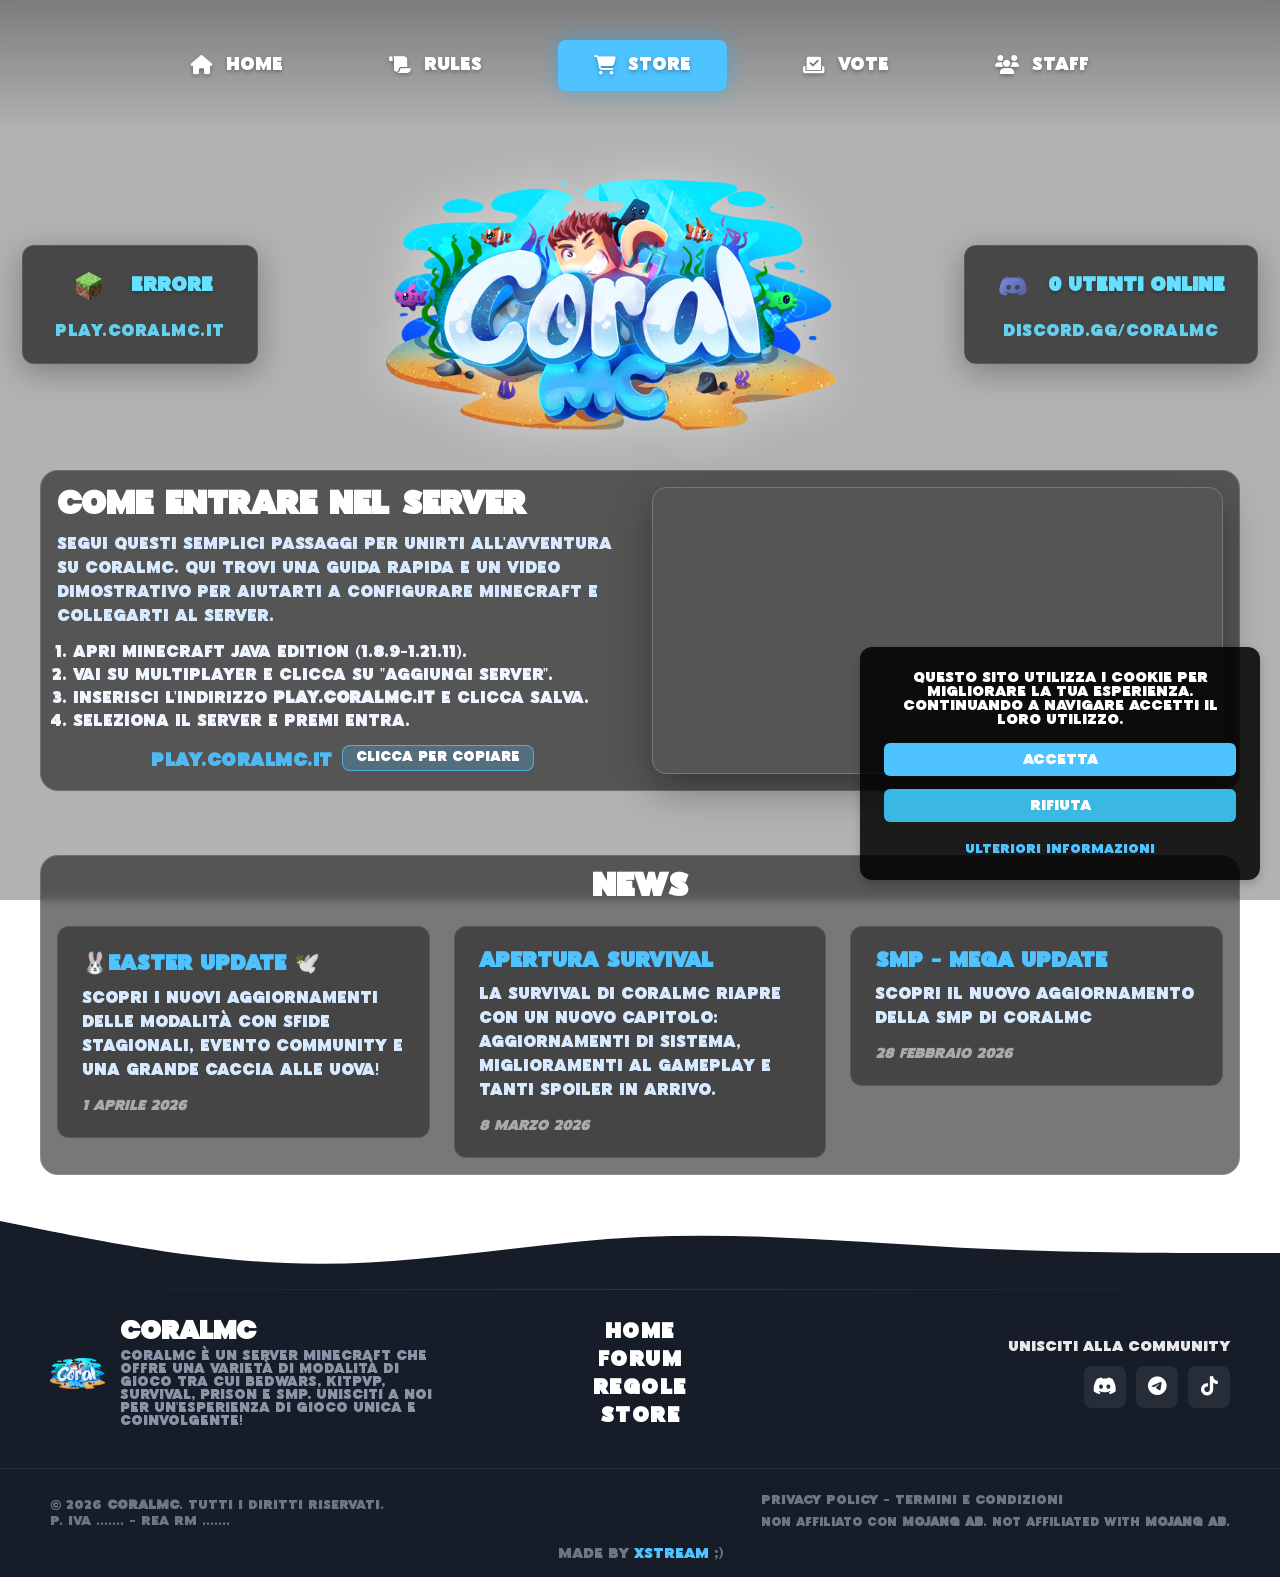
==== index.html @ ffd5bc24 "Commt" ====
<!DOCTYPE html>
<html lang="en">
<head>
    <meta charset="UTF-8">
    <meta name="viewport" content="width=device-width, initial-scale=1.0, maximum-scale=1.0, user-scalable=0, viewport-fit=cover">
    <link rel="icon" href="/img/logo.png">
    <title>CoralMC</title>
    <link rel="stylesheet" href="/css/style.css">
    <link rel="stylesheet" href="https://cdnjs.cloudflare.com/ajax/libs/font-awesome/6.5.1/css/all.min.css">
    <link rel="preload" href="/fonts/trends.ttf" as="font" type="font/ttf" crossorigin>
    <link rel="preload" href="/fonts/Trends.ttf" as="font" type="font/ttf" crossorigin>
</head>
<body>
    <div class="cookie-banner" id="cookie-banner">
        <p>Questo sito utilizza i cookie per migliorare la tua esperienza. Continuando a navigare accetti il loro utilizzo.</p>
        <div class="cookie-actions">
            <button id="accept-cookies">Accetta</button>
            <button id="reject-cookies">Rifiuta</button>
            <a href="https://www.iubenda.com/privacy-policy/20930642/cookie-policy?an=no&s_ck=false&newmarkup=yes&ifr=true&height=650&origin=https%3A%2F%2Fstore.coralmc.it%2F&topbar=0" id="more-info">Ulteriori informazioni</a>
        </div>
    </div>
    <div class="wrapper">
        <div class="main-content">
    <header>
        <nav class="navbar">
            <div class="nav-container">
                <a href="index.html" class="nav-item">
                    <i class="fas fa-home"></i>
                    Home
                </a>
                <a href="rules.html" class="nav-item">
                    <i class="fas fa-scroll"></i>
                    Rules
                </a>
                <a href="https://coralmc.it/it/store" class="nav-item store-button">
                    <i class="fas fa-shopping-cart"></i>
                    Store
                </a>
                <a href="vote.html" class="nav-item">
                    <i class="fas fa-vote-yea"></i>
                    Vote
                </a>
                <a href="staff.html" class="nav-item">
                    <i class="fas fa-users"></i>
                    Staff
                </a>
            </div>
            </nav>

            <div class="logo-container">
                <div class="counter-box minecraft">
                    <div class="counter-content">
                        <img src="/img/variations-to-the-minecraft-logo-v0-0dzqovtefeqd1-Photoroom.png" alt="Minecraft Icon" class="minecraft-icon">
                        <div>
                            <span class="counter-number" id="minecraft-users">0 Giocatori Online</span>
                        </div>
                    </div>
                    <span class="server-address">play.coralmc.it</span>
                </div>
                
                <img src="img/logo.png" alt="CoralMC Logo" class="main-logo">
                
                <div class="counter-box discord">
                    <div class="counter-content">
                        <img src="/img/discordicon.webp" alt="Discord Icon" class="discord-icon">
                        <div>
                            <span class="counter-number" id="discord-users">0 Utenti Online</span>
                        </div>
                    </div>
                    <span class="server-address">discord.gg/coralmc</span>
                </div>
            </div>

            <section class="howto-section">
                <div class="howto-container">
                    <div class="howto-text">
                        <h2>Come Entrare nel Server</h2>
                        <p>Segui questi semplici passaggi per unirti all'avventura su CoralMC. Qui trovi una guida rapida e un video dimostrativo per aiutarti a configurare Minecraft e collegarti al server.</p>
                        <ol>
                            <li>Apri Minecraft Java Edition (1.8.9-1.21.11).</li>
                            <li>Vai su Multiplayer e clicca su "Aggiungi server".</li>
                            <li>Inserisci l'indirizzo <strong>play.coralmc.it</strong> e clicca Salva.</li>
                          <li>Seleziona il server e premi Entra.</li>
                        </ol>
                        <div class="server-copy-wrap">
                            <span class="server-address">play.coralmc.it</span>
                            <button class="copy-btn" data-copy="play.coralmc.it">Clicca per copiare</button>
                        </div>
                    </div>
                    <div class="howto-video-wrap">
                        <video class="howto-video" autoplay muted loop playsinline poster="/img/video-thumbnail.jpg">
                            <source src="/video/coralmc-entrata.mkv" type="video/mp4">
                            Il tuo browser non supporta il video HTML5. 
                        </video>
                    </div>
                </div>
            </section>

            <section class="news-section">
                <div class="news-container">
                    <h2>News</h2>
                    <div class="news-grid">
                        <a href="news/update-pasqua.html" class="news-link">
                            <div class="news-item">
                                <h3>🐰Easter Update 🕊️</h3>
                                <p>Scopri i nuovi aggiornamenti delle modalità con sfide stagionali, evento community e una grande caccia alle uova!</p>
                                <span class="news-date">1 Aprile 2026</span>
                            </div>
                        </a>
                        <a href="news/update-survival.html" class="news-link">
                            <div class="news-item">
                                <h3>APERTURA SURVIVAL</h3>
                                <p>La Survival di CoralMC riapre con un nuovo capitolo: aggiornamenti di sistema, miglioramenti al gameplay e tanti spoiler in arrivo.</p>
                                <span class="news-date">8 Marzo 2026</span>
                            </div>
                        </a>
                        <a href="news/update-smp.html" class="news-link">
                            <div class="news-item">
                                <h3>SMP - MEGA UPDATE</h3>
                                <p>Scopri il nuovo aggiornamento della SMP di CoralMC</p>
                                <span class="news-date">28 Febbraio 2026</span>
                            </div>
                        </a>
                    </div>
                </div>
            </section>
        </div>
        
<footer class="footer">
    <div class="footer-wave-container">
        <svg xmlns="http://www.w3.org/2000/svg" viewBox="0 0 1440 120" preserveAspectRatio="none">
            <path d="M0,32L60,42.7C120,53,240,75,360,74.7C480,75,600,53,720,48C840,43,960,53,1080,58.7C1200,64,1320,64,1380,64L1440,64L1440,120L1380,120C1320,120,1200,120,1080,120C960,120,840,120,720,120C600,120,480,120,360,120C240,120,120,120,60,120L0,120Z" fill="#161d29"></path>
        </svg>
    </div>

    <div class="footer-content">
        <div class="footer-left">
            <div class="footer-brand">
                <img src="img/logo.png" alt="CoralMC Logo" class="footer-logo-img">
                <div class="brand-text">
                    <h2>CoralMC</h2>
                    <p> CoralMC è un server Minecraft che offre una varietà di modalità di gioco tra cui BedWars, KitPvP, Survival, Prison e SMP. Unisciti a noi per un'esperienza di gioco unica e coinvolgente!</p>
                </div>
            </div>
        </div>

        <div class="footer-center">
            <nav class="footer-nav">
                <a href="index.html">HOME</a>
                <a href="https://www.coralmc.it/forum/index.php">FORUM</a>
                <a href="rules.html">REGOLE</a>
                <a href="https://coralmc.it/it/store">STORE</a>
            </nav>
        </div>

        <div class="footer-right">
            <p class="community-title">Unisciti alla community</p>
            <div class="social-icons">
                <a href="https://discord.gg/coralmc" class="social-btn"><i class="fab fa-discord"></i></a>
                <a href="#" class="social-btn"><i class="fab fa-telegram-plane"></i></a>
                <a href="https://www.tiktok.com/@coralmc.it" class="social-btn"><i class="fab fa-tiktok"></i></a>
            </div>
        </div>
    </div>

    <div class="footer-bottom-bar">
        <div class="bottom-left">
            <p>© 2026 <strong>CoralMC</strong>. Tutti i diritti riservati.</p>
            <p class="p-iva">P. IVA ....... - REA RM .......</p>
        </div>
        <div class="bottom-right">
            <div class="legal-links">
                <a href="https://www.iubenda.com/privacy-policy/20930642/cookie-policy?an=no&s_ck=false&newmarkup=yes&ifr=true&height=650&origin=https%3A%2F%2Fstore.coralmc.it%2F&topbar=0">Privacy Policy</a> - <a href="https://coralmc.it/it/store/tos">Termini e Condizioni</a>
            </div>
            <p class="mojang-disclaimer">Non affiliato con <strong>Mojang AB</strong>. Not affiliated with <strong>Mojang AB</strong>.</p>
        </div>
    </div>

    <div class="made-by">
        <p>Made By <a href="https://xstream0.github.io/" target="_blank" style="color: #4fc3ff; text-decoration: none;">Xstream</a> ;)</p>
    </div>
</footer>
    </div>
</body>
<script src="js/index.js"></script>
</html>
---- css/style.css ----
@font-face {
    font-family: 'Trends';
    src: url('/fonts/trends.ttf') format('truetype'),
         url('/fonts/Trends.ttf') format('truetype');
    font-display: swap;
    font-weight: normal;
    font-style: normal;
}

* {
    margin: 0;
    padding: 0;
    box-sizing: border-box;
    font-family: 'Trends', Arial, sans-serif;
    -webkit-font-smoothing: antialiased;
}

body {
    background: none;
    color: white;
    min-height: 100vh;
    display: flex;
    flex-direction: column;
    overflow-x: hidden;
    position: relative;
}

body::before {
    content: '';
    position: fixed;
    top: 0;
    left: 0;
    width: 100%;
    height: 100%;
    background: url('../img/Sfondo.png') no-repeat center center;
    background-size: cover;
    z-index: -2;
}

.wrapper {
    min-height: 100vh;
    display: flex;
    flex-direction: column;
    position: relative;
    z-index: 1;
}

.wrapper::before {
    content: '';
    position: fixed;
    top: 0;
    left: 0;
    width: 100%;
    height: 100%;
    background: rgba(0, 0, 0, 0.3);
    backdrop-filter: blur(3px);
    z-index: -1;
}

.main-content {
    flex: 1;
}

.navbar {
    display: flex;
    justify-content: center;
    padding: 2.5rem;
    background: linear-gradient(to bottom, rgba(0,0,0,0.3), transparent);
    backdrop-filter: blur(5px);
}

.nav-container {
    display: flex;
    gap: 3rem;
    align-items: center;
}

.nav-item {
    color: white;
    text-decoration: none;
    display: flex;
    align-items: center;
    gap: 0.8rem;
    padding: 1rem 1.8rem;
    border-radius: 8px;
    transition: all 0.3s cubic-bezier(0.4, 0, 0.2, 1);
    font-size: 1.1rem;
    text-shadow: 0 2px 4px rgba(0,0,0,0.3);
}

.nav-item i {
    font-size: 1.2rem;
}

.nav-item:hover {
    background-color: rgba(79, 195, 255, 0.25);
}

.store-button {
    background-color: #4fc3ff;
    box-shadow: 0 0 20px rgba(25, 170, 230, 0.5);
    padding: 1rem 2.2rem;
    position: relative;
    overflow: hidden;
}

.store-button::after {
    content: '';
    position: absolute;
    top: -50%;
    left: -50%;
    width: 200%;
    height: 200%;
    background: linear-gradient(
        45deg,
        transparent,
        rgba(255,255,255,0.1),
        transparent
    );
    transform: rotate(45deg);
    transition: 0.5s;
    opacity: 0;
}

.store-button:hover::after {
    opacity: 1;
    transform: rotate(45deg) translate(50%, 50%);
}

.logo-container {
    display: flex;
    justify-content: center;
    align-items: center;
    gap: 8rem;
    margin: 3rem 0 1rem 0;
}

.howto-section {
    margin: 2.5rem auto 4rem auto;
    max-width: 1200px;
    padding: 1rem;
    background: rgba(10, 10, 10, 0.55);
    border: 1px solid rgba(255,255,255,0.15);
    border-radius: 18px;
    backdrop-filter: blur(5px);
}

.howto-container {
    display: grid;
    grid-template-columns: 1fr 1fr;
    gap: 1.5rem;
    align-items: center;
}

.howto-text h2 {
    font-size: 2rem;
    margin-bottom: 0.8rem;
}

.howto-text p {
    margin-bottom: 1rem;
    color: #d7eaff;
    line-height: 1.5;
}

.howto-text ol {
    margin-left: 1rem;
    margin-bottom: 1rem;
    color: #f0f6ff;
}

.howto-text ol li {
    margin-bottom: 0.5rem;
}

.howto-text .server-address {
    display: inline-block;
    margin-top: 0.5rem;
    font-size: 1.1rem;
    color: #4fc3ff;
    font-weight: 700;
}

.howto-video-wrap {
    position: relative;
    width: 100%;
    border-radius: 14px;
    overflow: hidden;
    border: 1px solid rgba(255,255,255,0.2);
    box-shadow: 0 15px 40px rgba(0,0,0,0.35);
}

.howto-video {
    width: 100%;
    height: auto;
    display: block;
}

@media (max-width: 1100px) {
    .howto-container {
        grid-template-columns: 1fr;
    }

    .logo-container {
        flex-direction: column;
        gap: 2rem;
    }
}

.news-section {
    margin: 2.5rem auto 4rem auto;
    max-width: 1200px;
    padding: 1rem;
    background: rgba(10, 10, 10, 0.55);
    border: 1px solid rgba(255,255,255,0.15);
    border-radius: 18px;
    backdrop-filter: blur(5px);
}

.news-container h2 {
    font-size: 2rem;
    margin-bottom: 1.5rem;
    text-align: center;
}

.news-grid {
    display: grid;
    grid-template-columns: repeat(auto-fit, minmax(300px, 1fr));
    gap: 1.5rem;
}

.news-item {
    background: rgba(20, 20, 20, 0.5);
    padding: 1.5rem;
    border-radius: 12px;
    border: 1px solid rgba(255,255,255,0.1);
    transition: transform 0.3s ease, box-shadow 0.3s ease;
}

.news-item:hover {
    transform: translateY(-5px);
    box-shadow: 0 10px 30px rgba(0, 0, 0, 0.4);
}

.news-item h3 {
    font-size: 1.3rem;
    margin-bottom: 0.8rem;
    color: #4fc3ff;
}

.news-item p {
    color: #d7eaff;
    line-height: 1.5;
    margin-bottom: 1rem;
}

.news-date {
    display: block;
    font-size: 0.9rem;
    color: #aaa;
    font-style: italic;
}

.news-link {
    text-decoration: none;
    color: inherit;
    display: block;
}

.news-link:hover .news-item {
    transform: translateY(-5px);
    box-shadow: 0 10px 30px rgba(0, 0, 0, 0.4);
}

.main-logo {
    width: 450px;
    height: auto;
    filter: drop-shadow(0 0 25px rgba(255, 255, 255, 0.4));
    transition: all 0.4s cubic-bezier(0.4, 0, 0.2, 1);
}

.main-logo:hover {
    transform: scale(1.05) rotate(2deg);
    filter: drop-shadow(0 0 35px rgba(255, 255, 255, 0.5));
}

.counter-box {
    background: rgba(0, 0, 0, 0.6);
    padding: 1.5rem 2rem;
    border-radius: 12px;
    display: flex;
    align-items: center;
    gap: 1.2rem;
    box-shadow: 0 8px 32px rgba(0, 0, 0, 0.3);
    flex-direction: column;
    text-align: center;
    backdrop-filter: blur(10px);
    border: 1px solid rgba(255, 255, 255, 0.1);
    transition: transform 0.3s ease, box-shadow 0.3s ease;
}

.counter-box:hover {
    transform: translateY(-5px);
    box-shadow: 0 12px 40px rgba(0, 0, 0, 0.4);
}

.counter-box .counter-content {
    display: flex;
    align-items: center;
    gap: 1.2rem;
    margin-bottom: 0.2rem;
}

.discord-icon {
    width: 32px;
    height: 32px;
}

.minecraft-icon {
    width: 45px;
    height: 32px;
}

.counter-number {
    font-size: 1.2rem;
    font-weight: bold;
    text-shadow: 0 2px 4px rgba(0,0,0,0.3);
}

.server-address {
    font-size: 1rem;
    opacity: 0.9;
    letter-spacing: 0.5px;
}

.server-copy-wrap {
    display: flex;
    align-items: center;
    gap: 0.6rem;
    justify-content: center;
    margin-top: 0.5rem;
}

.copy-btn {
    background: rgba(79, 195, 255, 0.24);
    border: 1px solid rgba(79, 195, 255, 0.75);
    color: #ffffff;
    padding: 0.35rem 0.8rem;
    font-size: 0.85rem;
    border-radius: 8px;
    cursor: pointer;
    transition: all 0.2s ease;
}

.copy-btn:hover {
    background: rgba(79, 195, 255, 0.45);
    transform: translateY(-1px);
}

.copy-btn:active {
    transform: translateY(0);
}

.counter-box.minecraft .server-address,
.counter-box.discord .server-address,
.counter-box.minecraft .counter-number,
.counter-box.discord .counter-number {
    color: #66e0ff;
}

.footer {
    background-color: #161d29;
    width: 100%;
    margin-top: 50px;
    padding-top: 30px;
    position: relative;
    z-index: 10;
    border-top: none; 
}

.footer-wave-container {
    width: 100%;
    position: absolute;
    top: -100px;
    left: 0;
    line-height: 0;
    overflow: hidden;
    z-index: -1;
}

.footer-wave-container svg {
    position: relative;
    display: block;
    width: calc(100% + 1.3px);
    height: 120px;
}

.footer-content {
    max-width: 1400px;
    margin: 0 auto;
    display: grid;
    grid-template-columns: 1fr 1fr 1fr;
    align-items: center;
    
    padding: 80px 50px 60px 50px; 
    
    margin-bottom: 20px;
}

.footer-bottom-bar {
    max-width: 1400px;
    margin: 0 auto;
    padding: 30px 50px;
    
    border-top: 1px solid rgba(255, 255, 255, 0.05); 
    
    display: flex;
    justify-content: space-between;
    align-items: flex-end;
    color: #6c7685;
    font-size: 0.8rem;
}

.footer::before {
    content: '';
    position: absolute;
    top: 0;
    left: 0;
    right: 0;
    height: 1px;
    background: linear-gradient(
        90deg,
        transparent,
        rgba(255,255,255,0.1),
        transparent
    );
}

.footer-content {
    max-width: 1400px;
    margin: 0 auto;
    display: grid;
    grid-template-columns: 1fr 1fr 1fr;
    align-items: center;
    padding: 0 50px;
    margin-bottom: 40px;
}

.footer-left {
    display: flex;
    justify-content: flex-start;
}

.footer-brand {
    display: flex;
    align-items: center;
    gap: 15px;
}

.footer-logo-img {
    width: 55px;
    height: auto;
}

.brand-text h2 {
    font-size: 1.6rem;
    color: white;
    margin: 0;
    line-height: 1;
}

.brand-text p {
    color: #8a94a6;
    font-size: 0.85rem;
    margin-top: 5px;
}

.footer-center {
    display: flex;
    justify-content: center;
}

.footer-nav {
    display: flex;
    flex-direction: column;
    align-items: center;
    gap: 8px;
}

.footer-nav a {
    color: #ffffff;
    text-decoration: none;
    font-size: 1.3rem;
    font-weight: 800;
    letter-spacing: 1.5px;
    transition: 0.3s;
}

.footer-nav a:hover {
    color: #4fc3ff;
    transform: scale(1.05);
}

.footer-right {
    display: flex;
    flex-direction: column;
    align-items: flex-end;
}

.community-title {
    color: white;
    font-size: 0.9rem;
    margin-bottom: 12px;
    opacity: 0.9;
}

.social-icons {
    display: flex;
    gap: 10px;
}

.social-btn {
    background: rgba(255, 255, 255, 0.07);
    width: 42px;
    height: 42px;
    display: flex;
    align-items: center;
    justify-content: center;
    border-radius: 8px;
    color: white;
    text-decoration: none;
    font-size: 1.2rem;
    transition: all 0.3s ease;
}

.social-btn:hover {
    background: rgba(255, 255, 255, 0.15);
    transform: translateY(-3px);
}

.footer-bottom-bar {
    max-width: 1400px;
    margin: 0 auto;
    padding: 25px 50px 0 50px;
    border-top: 1px solid rgba(255, 255, 255, 0.08);
    display: flex;
    justify-content: space-between;
    align-items: flex-end;
    color: #6c7685;
    font-size: 0.8rem;
}

.bottom-left p, .bottom-right p { margin: 3px 0; }
.legal-links a { color: inherit; text-decoration: none; }
.legal-links a:hover { color: white; }
.mojang-disclaimer { font-size: 0.75rem; margin-top: 10px !important; }

@media (max-width: 900px) {
    .footer-content {
        grid-template-columns: 1fr;
        gap: 40px;
        text-align: center;
    }
    .footer-left, .footer-center, .footer-right {
        justify-content: center;
        align-items: center;
    }
    .footer-bottom-bar {
        flex-direction: column;
        align-items: center;
        text-align: center;
        gap: 20px;
    }
}


.footer-section {
    flex: 1;
    max-width: 300px;
}

.footer-logo {
    width: 80px;
    margin-bottom: 1rem;
}

.footer-logo-big {
    width: 210px;
}

.footer-section p {
    color: #a0e7ff;
    font-size: 0.9rem;
    line-height: 1.5;
}

.social-links {
    display: flex;
    gap: 1.2rem;
    margin-top: 1.5rem;
}

.social-links a {
    color: #a0e7ff;
    font-size: 1.4rem;
    transition: all 0.3s ease;
}

.social-links a:hover {
    color: white;
    transform: translateY(-3px);
}

.footer-section h3 {
    color: white;
    margin-bottom: 1.2rem;
    font-size: 1.2rem;
    position: relative;
    display: inline-block;
}

.footer-section h3::after {
    content: '';
    position: absolute;
    bottom: -5px;
    left: 0;
    width: 40px;
    height: 2px;
    background: #4fc3ff;
}

.footer-section ul {
    list-style: none;
}

.footer-section ul li {
    margin-bottom: 0.8rem;
}

.footer-section ul li a {
    color: #a0e7ff;
    text-decoration: none;
    transition: color 0.3s ease;
    font-size: 0.9rem;
}

.footer-section ul li a:hover {
    color: white;
}

.made-by {
    text-align: center;
    padding: 1rem;
    background-color: #161d29;
    color: #6c7685;
    font-size: 0.9rem;
}

.made-by a {
    color: #6c7685;
    text-decoration: none;
    transition: color 0.3s ease;
}

.made-by a:hover {
    color: #8a92a2;
}

.footer-bottom {
    text-align: center;
    margin-top: 3rem;
    padding-top: 1.5rem;
    border-top: 1px solid rgba(255, 255, 255, 0.1);
    color: #a0e7ff;
    font-size: 0.8rem;
}

@media (max-width: 768px) {
    .navbar-toggler {
        display: block;
        background: none;
        border: none;
        color: white;
        font-size: 1.5rem;
        cursor: pointer;
        position: absolute;
        left: 1rem;
        top: 1rem;
    }

    .nav-container {
        display: none;
        flex-direction: column;
        position: absolute;
        top: 100%;
        left: 0;
        width: 100%;
        background: rgba(0, 0, 0, 0.95);
        backdrop-filter: blur(10px);
        border-radius: 0 0 12px 12px;
        box-shadow: 0 8px 32px rgba(0, 0, 0, 0.3);
        padding: 1rem;
    }

    .nav-container.active {
        display: flex;
    }

    .logo-container {
        flex-direction: column;
        gap: 2rem;
        padding: 0 1rem;
    }

    .counter-box {
        width: 90%;
        margin: 0 auto;
    }

    .footer-content {
        flex-direction: column;
        align-items: center;
        gap: 3rem;
    }

    .footer-section {
        text-align: center;
        padding: 0 1rem;
    }

    .social-links {
        justify-content: center;
    }

    .main-logo {
        width: 300px;
    }
}

@keyframes fadeInUp {
    from {
        opacity: 0;
        transform: translateY(20px);
    }
    to {
        opacity: 1;
        transform: translateY(0);
    }
}

.vote-content {
    display: flex;
    flex-direction: column;
    align-items: center;
    padding: 4rem 2rem;
    max-width: 1200px;
    margin: 0 auto;
}

.vote-header {
    text-align: center;
    margin-bottom: 3rem;
}

.vote-header h1 {
    font-size: 3rem;
    margin-bottom: 1rem;
    text-shadow: 0 4px 8px rgba(0,0,0,0.5);
    background: linear-gradient(45deg, #4fc3ff, #ffffff);
    -webkit-background-clip: text;
    -webkit-text-fill-color: transparent;
    background-clip: text;
}

.vote-header p {
    font-size: 1.2rem;
    opacity: 0.9;
    max-width: 600px;
    margin: 0 auto;
}

.vote-buttons {
    display: grid;
    grid-template-columns: repeat(auto-fit, minmax(250px, 1fr));
    gap: 2rem;
    width: 100%;
    max-width: 1000px;
    margin-bottom: 3rem;
}

.vote-button {
    display: flex;
    align-items: center;
    justify-content: center;
    gap: 1rem;
    padding: 1.5rem 2rem;
    background: rgba(0, 0, 0, 0.6);
    color: white;
    text-decoration: none;
    border-radius: 12px;
    box-shadow: 0 8px 32px rgba(0, 0, 0, 0.3);
    backdrop-filter: blur(10px);
    border: 1px solid rgba(255, 255, 255, 0.1);
    transition: all 0.3s cubic-bezier(0.4, 0, 0.2, 1);
    font-size: 1.1rem;
    font-weight: bold;
    text-shadow: 0 2px 4px rgba(0,0,0,0.3);
}

.vote-button i {
    font-size: 1.5rem;
}

.vote-button:hover {
    transform: translateY(-5px);
    box-shadow: 0 12px 40px rgba(0, 0, 0, 0.4);
    background: rgba(79, 195, 255, 0.25);
}

.vote-rewards {
    background: rgba(0, 0, 0, 0.6);
    padding: 2rem;
    border-radius: 12px;
    box-shadow: 0 8px 32px rgba(0, 0, 0, 0.3);
    backdrop-filter: blur(10px);
    border: 1px solid rgba(255, 255, 255, 0.1);
    max-width: 600px;
    text-align: center;
}

.vote-rewards h2 {
    font-size: 2rem;
    margin-bottom: 1.5rem;
    color: #4fc3ff;
}

.vote-rewards ul {
    list-style: none;
    padding: 0;
}

.vote-rewards li {
    margin-bottom: 1rem;
    font-size: 1rem;
}

.vote-rewards strong {
    color: #4fc3ff;
}

.logo-container > *:nth-child(1) {
    animation-delay: 0.2s;
}

.logo-container > *:nth-child(2) {
    animation-delay: 0.4s;
}

.logo-container > *:nth-child(3) {
    animation-delay: 0.6s;
}

.cookie-banner {
    position: fixed;
    bottom: 20px;
    right: 20px;
    background: rgba(0, 0, 0, 0.85);
    color: white;
    padding: 1.5rem;
    border-radius: 12px;
    box-shadow: 0 4px 10px rgba(0, 0, 0, 0.2);
    display: flex;
    flex-direction: column;
    align-items: center;
    gap: 1rem;
    z-index: 1000;
    width: 400px;
    animation: slideIn 0.5s ease;
    transition: transform 0.3s ease, opacity 0.3s ease;
    text-align: center;
    font-size: 0.9rem;
}

.cookie-actions {
    display: flex;
    flex-direction: column;
    gap: 0.8rem;
    width: 100%;
}

.cookie-actions button {
    background: #4fc3ff;
    color: white;
    border: none;
    border-radius: 6px;
    padding: 0.6rem;
    font-size: 0.9rem;
    cursor: pointer;
    transition: background 0.3s ease;
    width: 100%;
}

.cookie-actions button:hover {
    background: #229edb;
}

.cookie-actions #reject-cookies {
    background: #3ab8e3;
}

.cookie-actions #reject-cookies:hover {
    background: #1d94cc;
}

.cookie-actions #more-info {
    color: #4fc3ff;
    text-decoration: none;
    font-size: 0.8rem;
    text-align: center;
    margin-top: 0.5rem;
}

.cookie-actions #more-info:hover {
    text-decoration: underline;
}

@keyframes slideIn {
    from {
        transform: translateY(100%);
    }
    to {
        transform: translateY(0);
    }
}

@keyframes slideOut {
    from {
        transform: translateY(0);
        opacity: 1;
    }
    to {
        transform: translateY(100%);
        opacity: 0;
    }
}
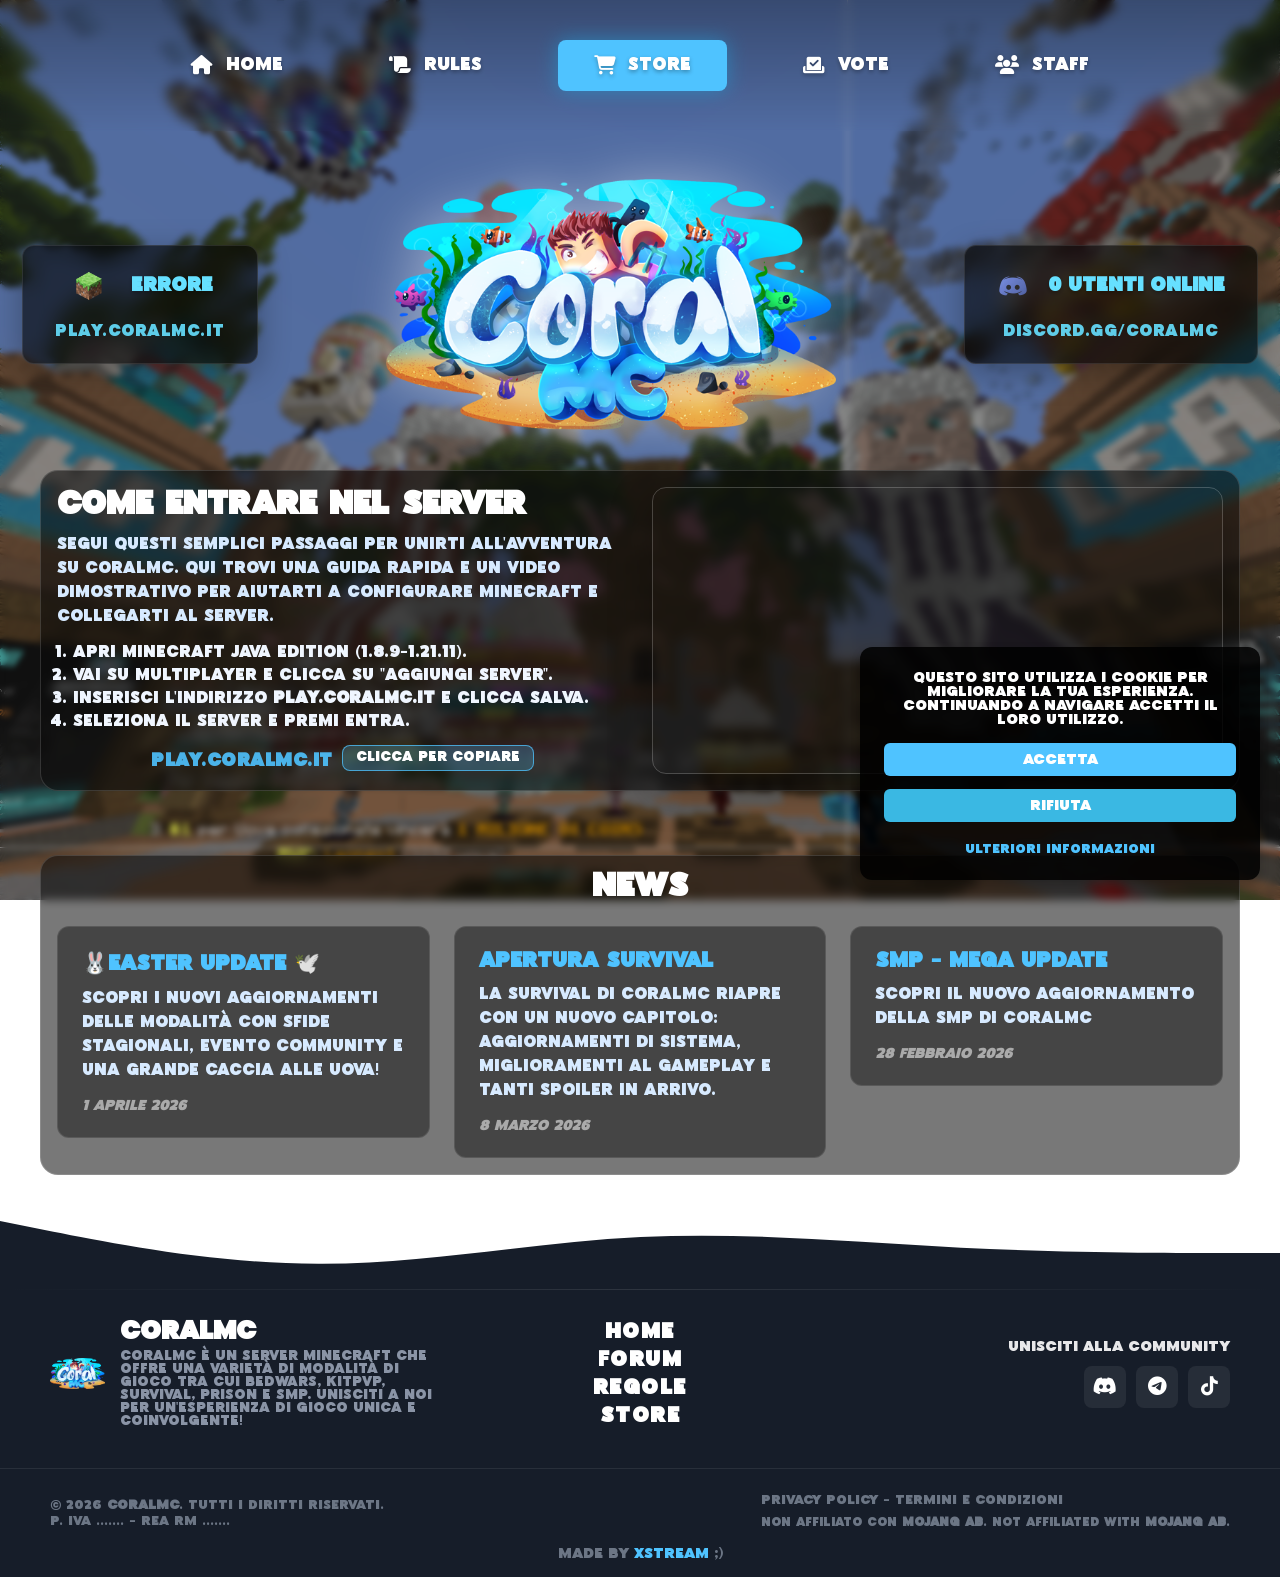
==== commit 2b5b416f: "Commit fixed" ====
--- a/index.html
+++ b/index.html
@@ -3,12 +3,11 @@
 <head>
     <meta charset="UTF-8">
     <meta name="viewport" content="width=device-width, initial-scale=1.0, maximum-scale=1.0, user-scalable=0, viewport-fit=cover">
-    <link rel="icon" href="/img/logo.png">
+    <link rel="icon" href="img/logo.png">
     <title>CoralMC</title>
-    <link rel="stylesheet" href="/css/style.css">
+    <link rel="stylesheet" href="css/style.css">
     <link rel="stylesheet" href="https://cdnjs.cloudflare.com/ajax/libs/font-awesome/6.5.1/css/all.min.css">
-    <link rel="preload" href="/fonts/trends.ttf" as="font" type="font/ttf" crossorigin>
-    <link rel="preload" href="/fonts/Trends.ttf" as="font" type="font/ttf" crossorigin>
+    <link rel="preload" href="fonts/Trends.ttf" as="font" type="font/ttf" crossorigin>
 </head>
 <body>
     <div class="cookie-banner" id="cookie-banner">
@@ -50,7 +49,7 @@
             <div class="logo-container">
                 <div class="counter-box minecraft">
                     <div class="counter-content">
-                        <img src="/img/variations-to-the-minecraft-logo-v0-0dzqovtefeqd1-Photoroom.png" alt="Minecraft Icon" class="minecraft-icon">
+                        <img src="img/variations-to-the-minecraft-logo-v0-0dzqovtefeqd1-Photoroom.png" alt="Minecraft Icon" class="minecraft-icon">
                         <div>
                             <span class="counter-number" id="minecraft-users">0 Giocatori Online</span>
                         </div>
@@ -62,7 +61,7 @@
                 
                 <div class="counter-box discord">
                     <div class="counter-content">
-                        <img src="/img/discordicon.webp" alt="Discord Icon" class="discord-icon">
+                        <img src="img/discordicon.webp" alt="Discord Icon" class="discord-icon">
                         <div>
                             <span class="counter-number" id="discord-users">0 Utenti Online</span>
                         </div>
@@ -88,8 +87,8 @@
                         </div>
                     </div>
                     <div class="howto-video-wrap">
-                        <video class="howto-video" autoplay muted loop playsinline poster="/img/video-thumbnail.jpg">
-                            <source src="/video/coralmc-entrata.mkv" type="video/mp4">
+                        <video class="howto-video" autoplay muted loop playsinline>
+                            <source src="video/coralmc-entrata.mkv" type="video/mp4">
                             Il tuo browser non supporta il video HTML5. 
                         </video>
                     </div>
--- a/css/style.css
+++ b/css/style.css
@@ -1,7 +1,6 @@
 @font-face {
     font-family: 'Trends';
-    src: url('/fonts/trends.ttf') format('truetype'),
-         url('/fonts/Trends.ttf') format('truetype');
+    src: url('../fonts/Trends.ttf') format('truetype');
     font-display: swap;
     font-weight: normal;
     font-style: normal;
@@ -32,7 +31,7 @@
     left: 0;
     width: 100%;
     height: 100%;
-    background: url('../img/Sfondo.png') no-repeat center center;
+    background: url('../img/sfondo.png') no-repeat center center;
     background-size: cover;
     z-index: -2;
 }
